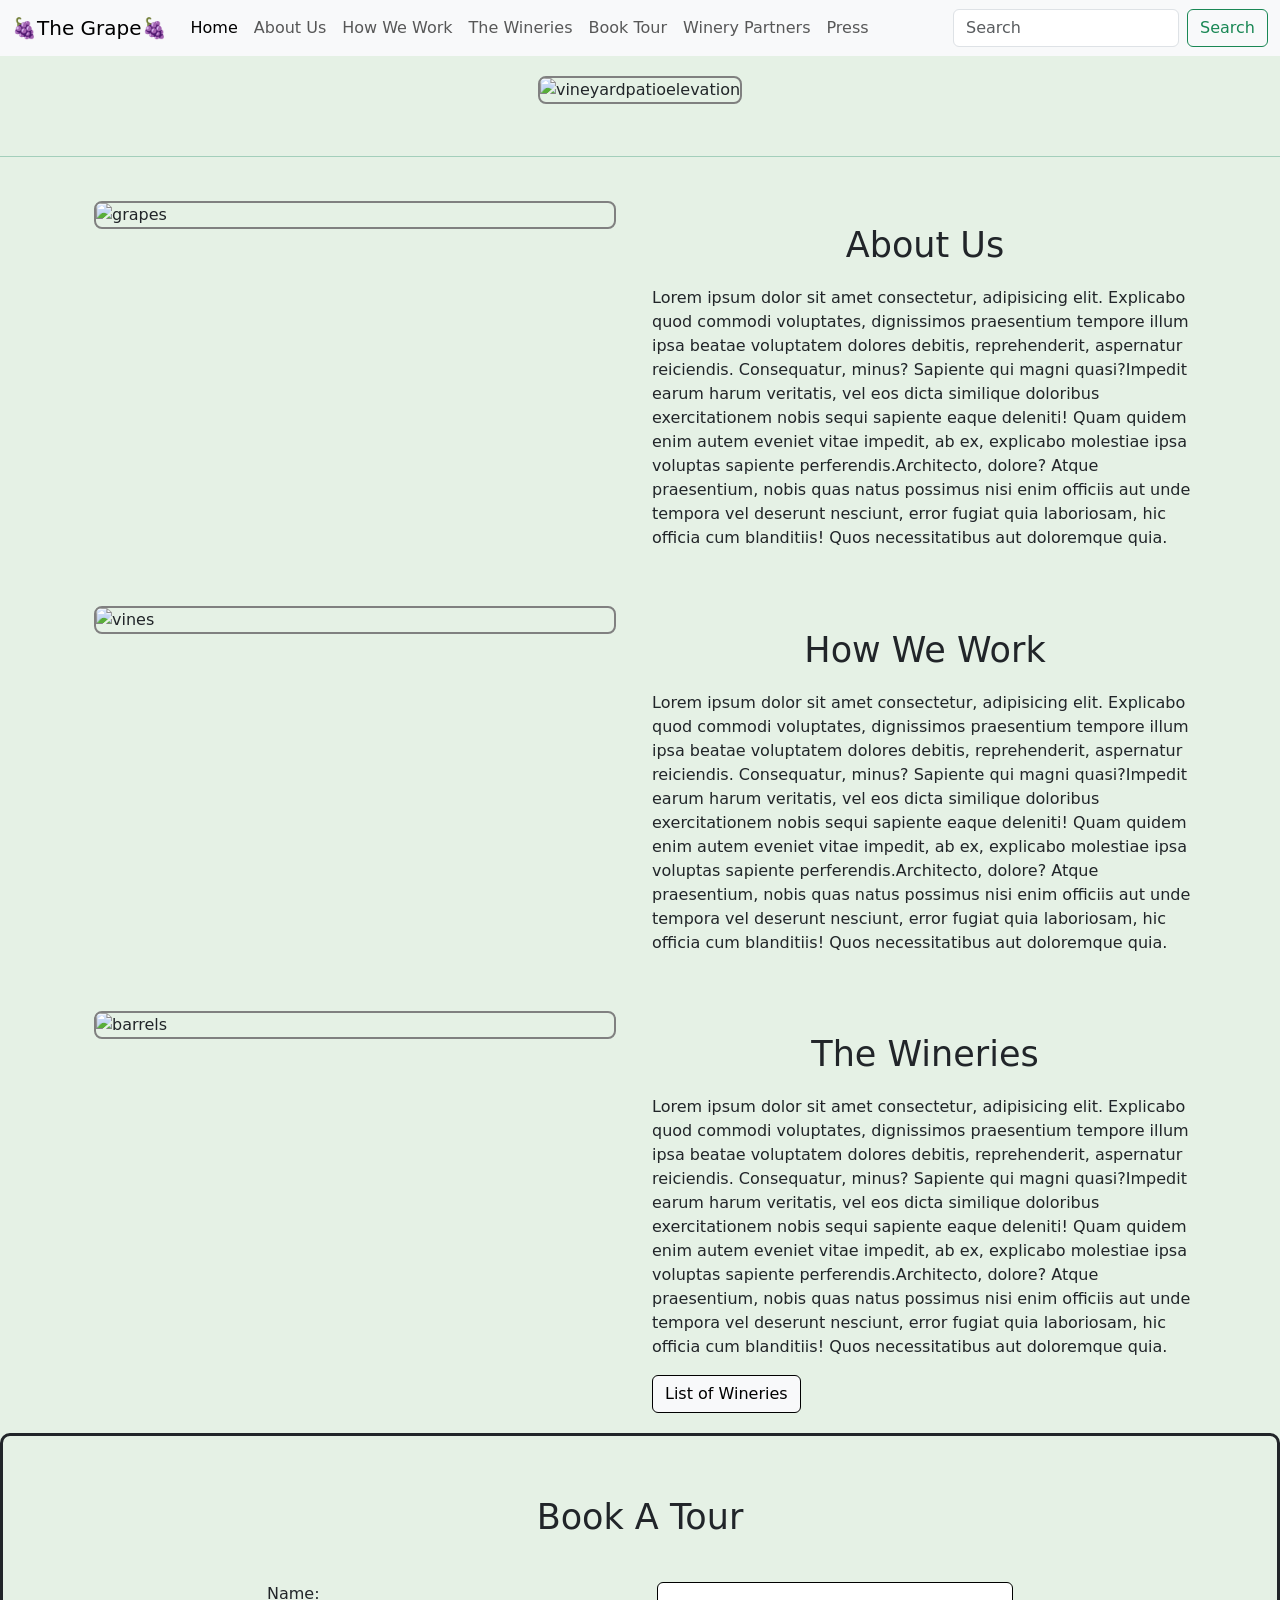
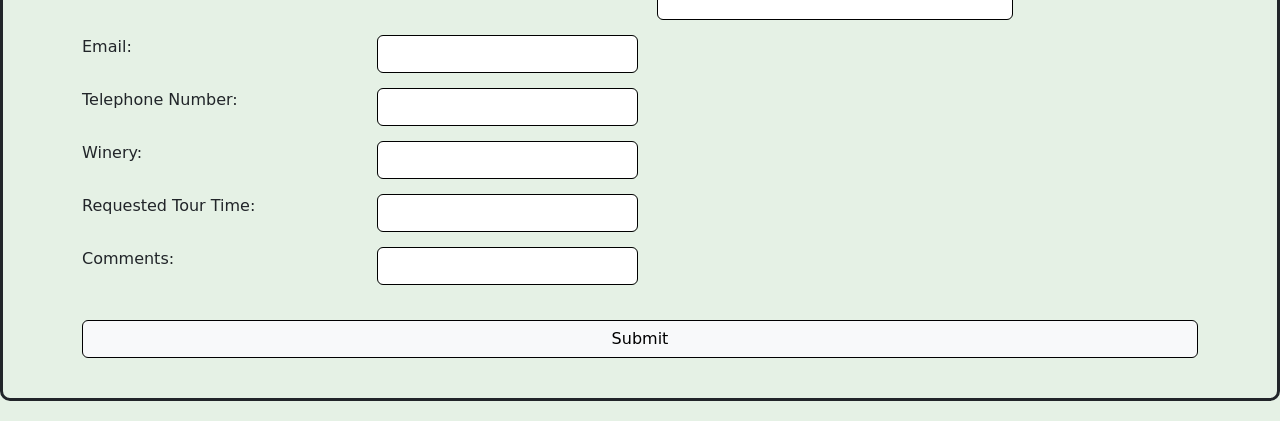
==== index.html @ 829598bb "adjust form" ====
<!DOCTYPE html>
<html lang="en">

<head>
  <meta charset="UTF-8">
  <meta name="viewport" content="width=device-width, initial-scale=1.0">
  <title>Document</title>

  <link href="https://cdn.jsdelivr.net/npm/bootstrap@5.3.2/dist/css/bootstrap.min.css" rel="stylesheet"
    integrity="sha384-T3c6CoIi6uLrA9TneNEoa7RxnatzjcDSCmG1MXxSR1GAsXEV/Dwwykc2MPK8M2HN" crossorigin="anonymous">


  <script src="https://cdn.jsdelivr.net/npm/bootstrap@5.3.2/dist/js/bootstrap.bundle.min.js"
    integrity="sha384-C6RzsynM9kWDrMNeT87bh95OGNyZPhcTNXj1NW7RuBCsyN/o0jlpcV8Qyq46cDfL"
    crossorigin="anonymous"></script>

   
 <style>
 </style>

<link rel="stylesheet" href="css/style.css">

</head>

<body>


 
  <nav class="navbar navbar-expand-lg bg-body-tertiary">
    <div class="container-fluid">
      <a class="navbar-brand" href="#">🍇The Grape🍇</a>
      <button class="navbar-toggler" type="button" data-bs-toggle="collapse" data-bs-target="#navbarSupportedContent"
        aria-controls="navbarSupportedContent" aria-expanded="false" aria-label="Toggle navigation">
        <span class="navbar-toggler-icon"></span>
      </button>
      <div class="collapse navbar-collapse" id="navbarSupportedContent">
        <ul class="navbar-nav me-auto mb-2 mb-lg-0">
          <li class="nav-item">
            <a class="nav-link active" aria-current="page" href="#">Home</a>
          </li>
          
          
          <li class="nav-item">
            <a class="nav-link" href="#aboutus">About Us</a>
          </li>
          <li class="nav-item">
            <a class="nav-link" href="#howwework">How We Work</a>
          </li>
          <li class="nav-item">
            <a class="nav-link" href="#thewineries">The Wineries</a>
          </li>
          <li class="nav-item">
            <a class="nav-link" href="#booktour">Book Tour</a>
          </li>
          <li class="nav-item">
            <a class="nav-link" href="/WineryPartners.html">Winery Partners</a>
            </li>
            <li class="nav-item">
              <a class="nav-link" href="/Press.html">Press</a>
              </li>    
            

        </ul>
        <form class="d-flex" role="search">
          <input class="form-control me-2" type="search" placeholder="Search" aria-label="Search">
          <button class="btn btn-outline-success" type="submit">Search</button>
        </form>
      </div>
    </div>
  </nav>

  <div class="container text-center">
    <div class="row">
      <div class="col-md-6 offset-md-3">
        <img src="https://cdn.pixabay.com/photo/2018/03/06/23/09/landscape-3204867_640.jpg"
        class="img-fluid" alt="vineyardpatioelevation">
      </div>
    </div>
  </div>

  <br>
  <div class="h4 pb-2 mb-4 text-success border-bottom border-success-subtle"></div>


  <div class="aboutus" id="aboutus"></div>
  <div class="container text-align left">
    <div class="row align-items-start">
      <div class="col-md">
          <div class="container">
          <img src="https://images.pexels.com/photos/45209/purple-grapes-vineyard-napa-valley-napa-vineyard-45209.jpeg?auto=compress&cs=tinysrgb&w=600"
              class="img-fluid" alt="grapes">
        </div>
      </div>
      <div class="col-md" style="margin-top: 2%">
         <h1>About Us</h1>
        <p><span>Lorem ipsum dolor sit amet consectetur, adipisicing elit. Explicabo quod commodi voluptates,
            dignissimos praesentium tempore illum ipsa beatae voluptatem dolores debitis, reprehenderit, aspernatur
            reiciendis. Consequatur, minus? Sapiente qui magni quasi?</span><span>Impedit earum harum veritatis, vel eos
            dicta similique doloribus exercitationem nobis sequi sapiente eaque deleniti! Quam quidem enim autem eveniet
            vitae impedit, ab ex, explicabo molestiae ipsa voluptas sapiente perferendis.</span><span>Architecto,
            dolore? Atque praesentium, nobis quas natus possimus nisi enim officiis aut unde tempora vel deserunt
            nesciunt, error fugiat quia laboriosam, hic officia cum blanditiis! Quos necessitatibus aut doloremque
            quia.</span></p>

      </div>
    </div>
  </div>

<div class="howwework" id="howwework"></div>
  <div class="container text-align left">
    <div class="row align-items-start">
      <div class="col-md">
        <div class="container">
          <img src="https://images.pexels.com/photos/953166/pexels-photo-953166.jpeg?auto=compress&cs=tinysrgb&w=600"
              class="img-fluid" alt="vines">
        </div>
      </div>
      <div class="col-md" style="margin-top: 2%">
               <h1>How We Work</h1>
        
        <p><span>Lorem ipsum dolor sit amet consectetur, adipisicing elit. Explicabo quod commodi voluptates,
            dignissimos praesentium tempore illum ipsa beatae voluptatem dolores debitis, reprehenderit, aspernatur
            reiciendis. Consequatur, minus? Sapiente qui magni quasi?</span><span>Impedit earum harum veritatis, vel eos
            dicta similique doloribus exercitationem nobis sequi sapiente eaque deleniti! Quam quidem enim autem eveniet
            vitae impedit, ab ex, explicabo molestiae ipsa voluptas sapiente perferendis.</span><span>Architecto,
            dolore? Atque praesentium, nobis quas natus possimus nisi enim officiis aut unde tempora vel deserunt
            nesciunt, error fugiat quia laboriosam, hic officia cum blanditiis! Quos necessitatibus aut doloremque
            quia.</span></p>

    </div>
  </div>
</div>





<div class="thewineries" id="thewineries"></div>
  <div class="container text-align left">
    <div class="row align-items-start">
      <div class="col-md">
        <div class="container">
          <img src="https://images.pexels.com/photos/434311/pexels-photo-434311.jpeg?auto=compress&cs=tinysrgb&w=600"
              class="img-fluid" alt="barrels">
  </div>
</div>

<div class="col-md" style="margin-top: 2%">
        <h1>The Wineries</h1>
        
        <p><span>Lorem ipsum dolor sit amet consectetur, adipisicing elit. Explicabo quod commodi voluptates,
            dignissimos praesentium tempore illum ipsa beatae voluptatem dolores debitis, reprehenderit, aspernatur
            reiciendis. Consequatur, minus? Sapiente qui magni quasi?</span><span>Impedit earum harum veritatis, vel eos
            dicta similique doloribus exercitationem nobis sequi sapiente eaque deleniti! Quam quidem enim autem eveniet
            vitae impedit, ab ex, explicabo molestiae ipsa voluptas sapiente perferendis.</span><span>Architecto,
            dolore? Atque praesentium, nobis quas natus possimus nisi enim officiis aut unde tempora vel deserunt
            nesciunt, error fugiat quia laboriosam, hic officia cum blanditiis! Quos necessitatibus aut doloremque
            quia.</span></p>


<a href="WineryPartners.html" class="btn btn-light" style="border: 1px solid black;">List of Wineries</a>


</div>
</div>
</div>


 
<div class="container-form1">
  <div class="col-md-6-center">
  <div class="booktour" id="booktour"></div>
  <div class="container" style="margin-bottom:20px; margin-top:20px;">
    <form action="https://formspree.io/f/mdorpnvn" method="post">
   
      <h1>Book A Tour</h1>
<br>
      <div class="row justify-content-center">
      <label for="name" class="col-sm-4 col-sm-label">Name:</label>
      <div class="col-sm-4">
      <input type="text" name="name" id="name" class="form-control" style="border: 1px solid black; margin-bottom: 15px;">
    </div>
    </div>


      <div class="row">
      <label for="email" class="col-sm-3 col-sm-label">Email:</label>
      <div class="col-sm-3">
      <input type="text" name="email" id="email" class="form-control" style="border: 1px solid black; margin-bottom: 15px;">
      </div>
      </div>

      <div class="row">
      <label for="TelephoneNumber" class="col-sm-3 col-sm-label">Telephone Number:</label>
      <div class="col-sm-3">
      <input type="text" name="TelephoneNumber" id="TelephoneNumber" class="form-control" style="border: 1px solid black; margin-bottom: 15px;">
    </div>
      </div>

      <div class="row">
      <label for="Winery" class="col-sm-3 col-sm-label">Winery:</label>
      <div class="col-sm-3">
      <input type="text" name="Winery" id="Winery" class="form-control" style="border: 1px solid black; margin-bottom: 15px;">
      </div>
    </div>

      <div class="row">
      <label for="RequestedTourTime" class="col-sm-3 col-sm-label">Requested Tour Time:</label>
      <div class="col-sm-3">
      <input type="text" name="RequestedTourTime" id="RequestedTourTime" class="form-control" style="border: 1px solid black; margin-bottom: 15px;">
      </div>
      </div>


      <div class="row">
      <label for="Comments" class="col-sm-3 col-sm-label">Comments:</label>
      <div class="col-sm-3">
      <input type="text" name="Comments" id="Comments" class="form-control" style="border: 1px solid black; margin-bottom: 15px;">
      </div>
      </div>

    </form>
    
    <button type="submit" class="btn btn-md btn-light" style="margin-top: 20px; border: 1px solid black;">Submit</button>

    </div>
  </div>
  </div>


</body>
</html>
---- css/style.css ----
.container {
    display: flex;
    flex-direction: column;
    align-items: left;
    margin-bottom: 20px;
    margin-top: 20px;
    flex: align-center;
  }

body {
        background-color: rgb(229, 241, 229);
      }

 
img {
        border-radius: 8px;
        border: 2px solid gray;
      }


.carousel-inner {
    margin-top: 50px;
  }


  .col-sm-3,
  .col-sm-label {
    /* display: inline-block;
    float: none; */
    flex-basis: auto;
    margin-right: 10px;
    text-align: left;
  }
  

  h1 {
    font-size: 35px;
    text-align: center;
    margin-bottom: 20px;
    margin-top: 20px;
  }

.container-form1 {
  margin-top: 20px;
  margin-bottom: 20px;
  display: flex;
  flex-direction: column;
  align-items: left;
  border: 1px;
  border-radius: 10px;
  padding: 20px;
  border-color: black;
  border: solid;
}
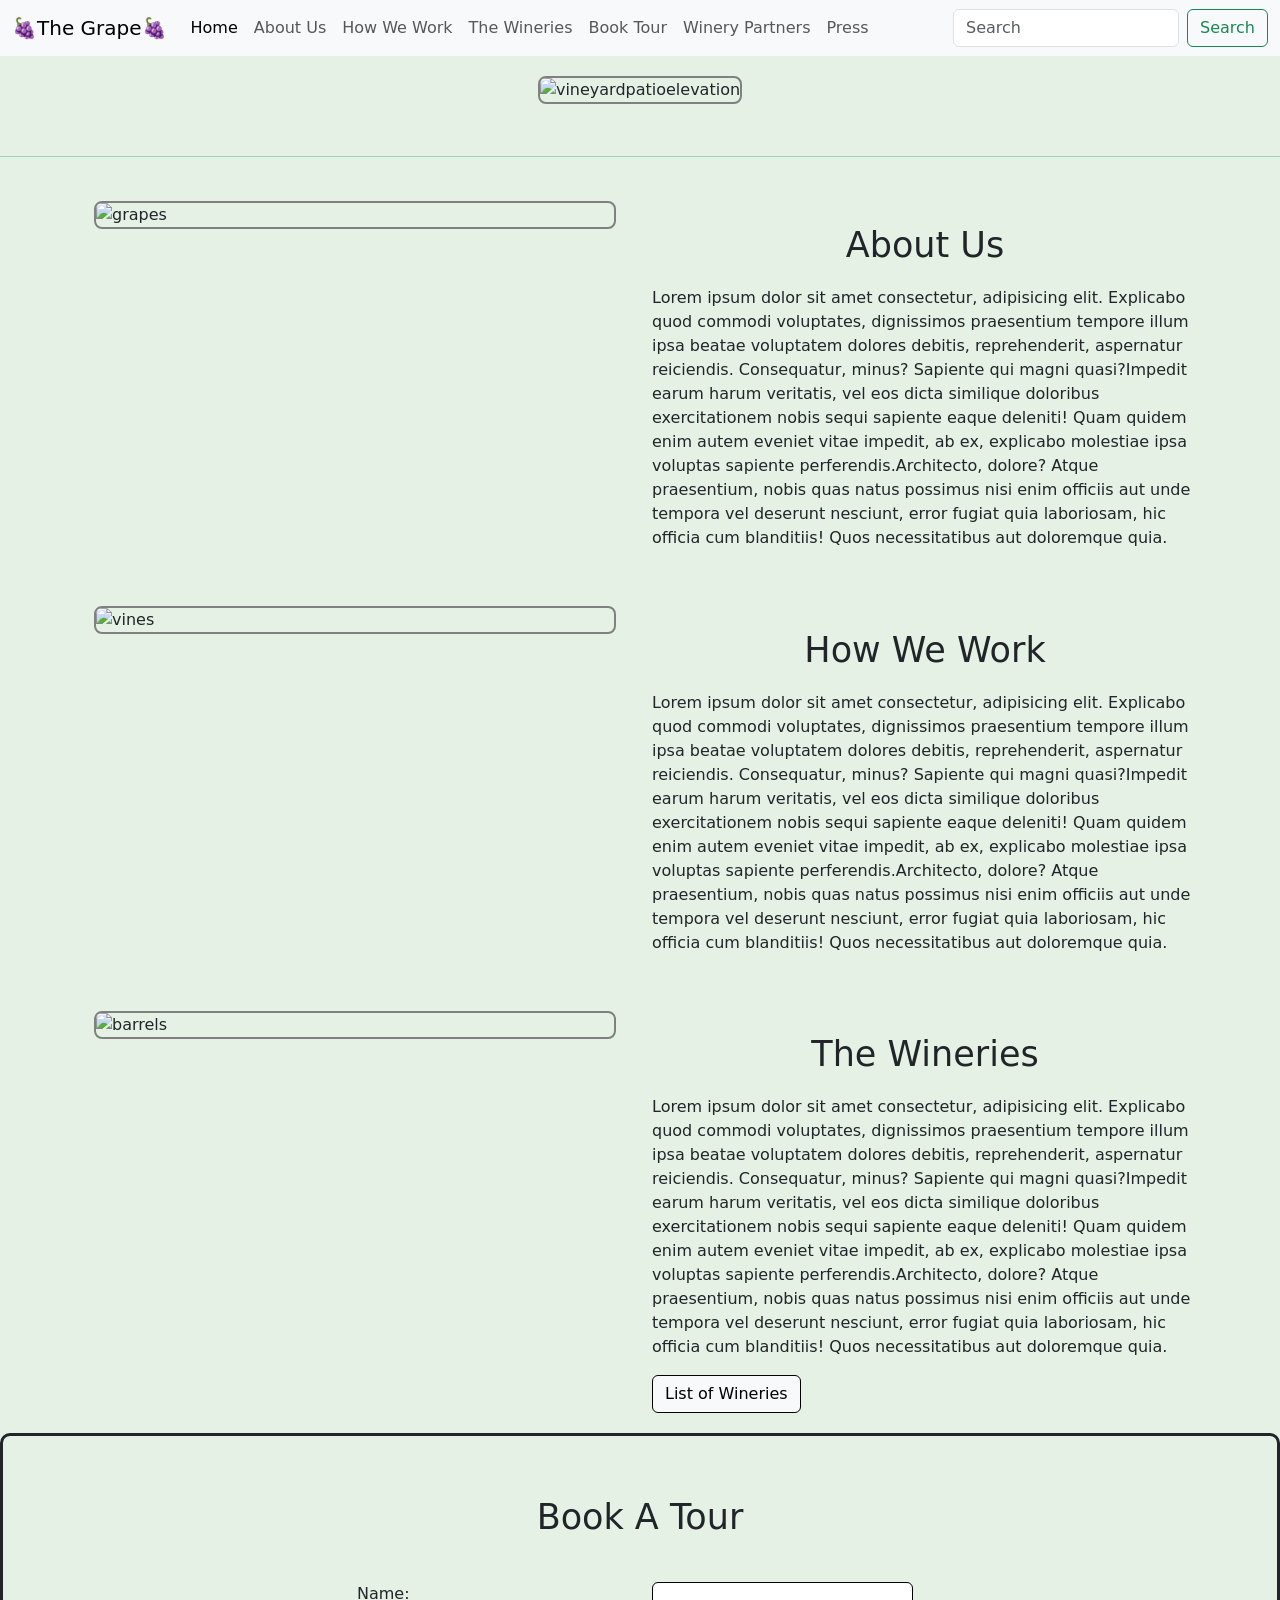
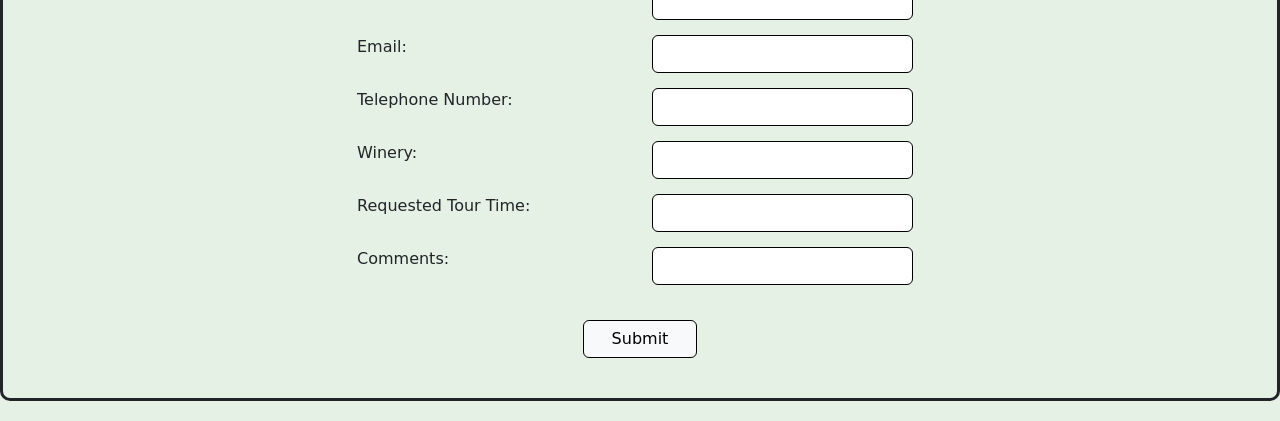
==== commit 1b0be4b0: "css fixes to form and submit button" ====
--- a/index.html
+++ b/index.html
@@ -176,35 +176,35 @@
       <h1>Book A Tour</h1>
 <br>
       <div class="row justify-content-center">
-      <label for="name" class="col-sm-4 col-sm-label">Name:</label>
-      <div class="col-sm-4">
+      <label for="name" class="col-sm-3 col-sm-label">Name:</label>
+      <div class="col-sm-3">
       <input type="text" name="name" id="name" class="form-control" style="border: 1px solid black; margin-bottom: 15px;">
     </div>
     </div>
 
 
-      <div class="row">
+      <div class="row justify-content-center">
       <label for="email" class="col-sm-3 col-sm-label">Email:</label>
       <div class="col-sm-3">
       <input type="text" name="email" id="email" class="form-control" style="border: 1px solid black; margin-bottom: 15px;">
       </div>
       </div>
 
-      <div class="row">
+      <div class="row justify-content-center">
       <label for="TelephoneNumber" class="col-sm-3 col-sm-label">Telephone Number:</label>
       <div class="col-sm-3">
       <input type="text" name="TelephoneNumber" id="TelephoneNumber" class="form-control" style="border: 1px solid black; margin-bottom: 15px;">
     </div>
       </div>
 
-      <div class="row">
+      <div class="row justify-content-center">
       <label for="Winery" class="col-sm-3 col-sm-label">Winery:</label>
       <div class="col-sm-3">
       <input type="text" name="Winery" id="Winery" class="form-control" style="border: 1px solid black; margin-bottom: 15px;">
       </div>
     </div>
 
-      <div class="row">
+      <div class="row justify-content-center">
       <label for="RequestedTourTime" class="col-sm-3 col-sm-label">Requested Tour Time:</label>
       <div class="col-sm-3">
       <input type="text" name="RequestedTourTime" id="RequestedTourTime" class="form-control" style="border: 1px solid black; margin-bottom: 15px;">
@@ -212,7 +212,7 @@
       </div>
 
 
-      <div class="row">
+      <div class="row justify-content-center">
       <label for="Comments" class="col-sm-3 col-sm-label">Comments:</label>
       <div class="col-sm-3">
       <input type="text" name="Comments" id="Comments" class="form-control" style="border: 1px solid black; margin-bottom: 15px;">
@@ -221,7 +221,9 @@
 
     </form>
     
-    <button type="submit" class="btn btn-md btn-light" style="margin-top: 20px; border: 1px solid black;">Submit</button>
+    <div class="row justify-content-center">
+    <button type="submit" class="btn btn-md btn-light" style="margin-top: 20px; border: 1px solid black; width: 10%;">Submit</button>
+    </div>
 
     </div>
   </div>
--- a/css/style.css
+++ b/css/style.css
@@ -25,8 +25,6 @@
 
   .col-sm-3,
   .col-sm-label {
-    /* display: inline-block;
-    float: none; */
     flex-basis: auto;
     margin-right: 10px;
     text-align: left;
@@ -51,6 +49,6 @@
   padding: 20px;
   border-color: black;
   border: solid;
+
 }
 
-  
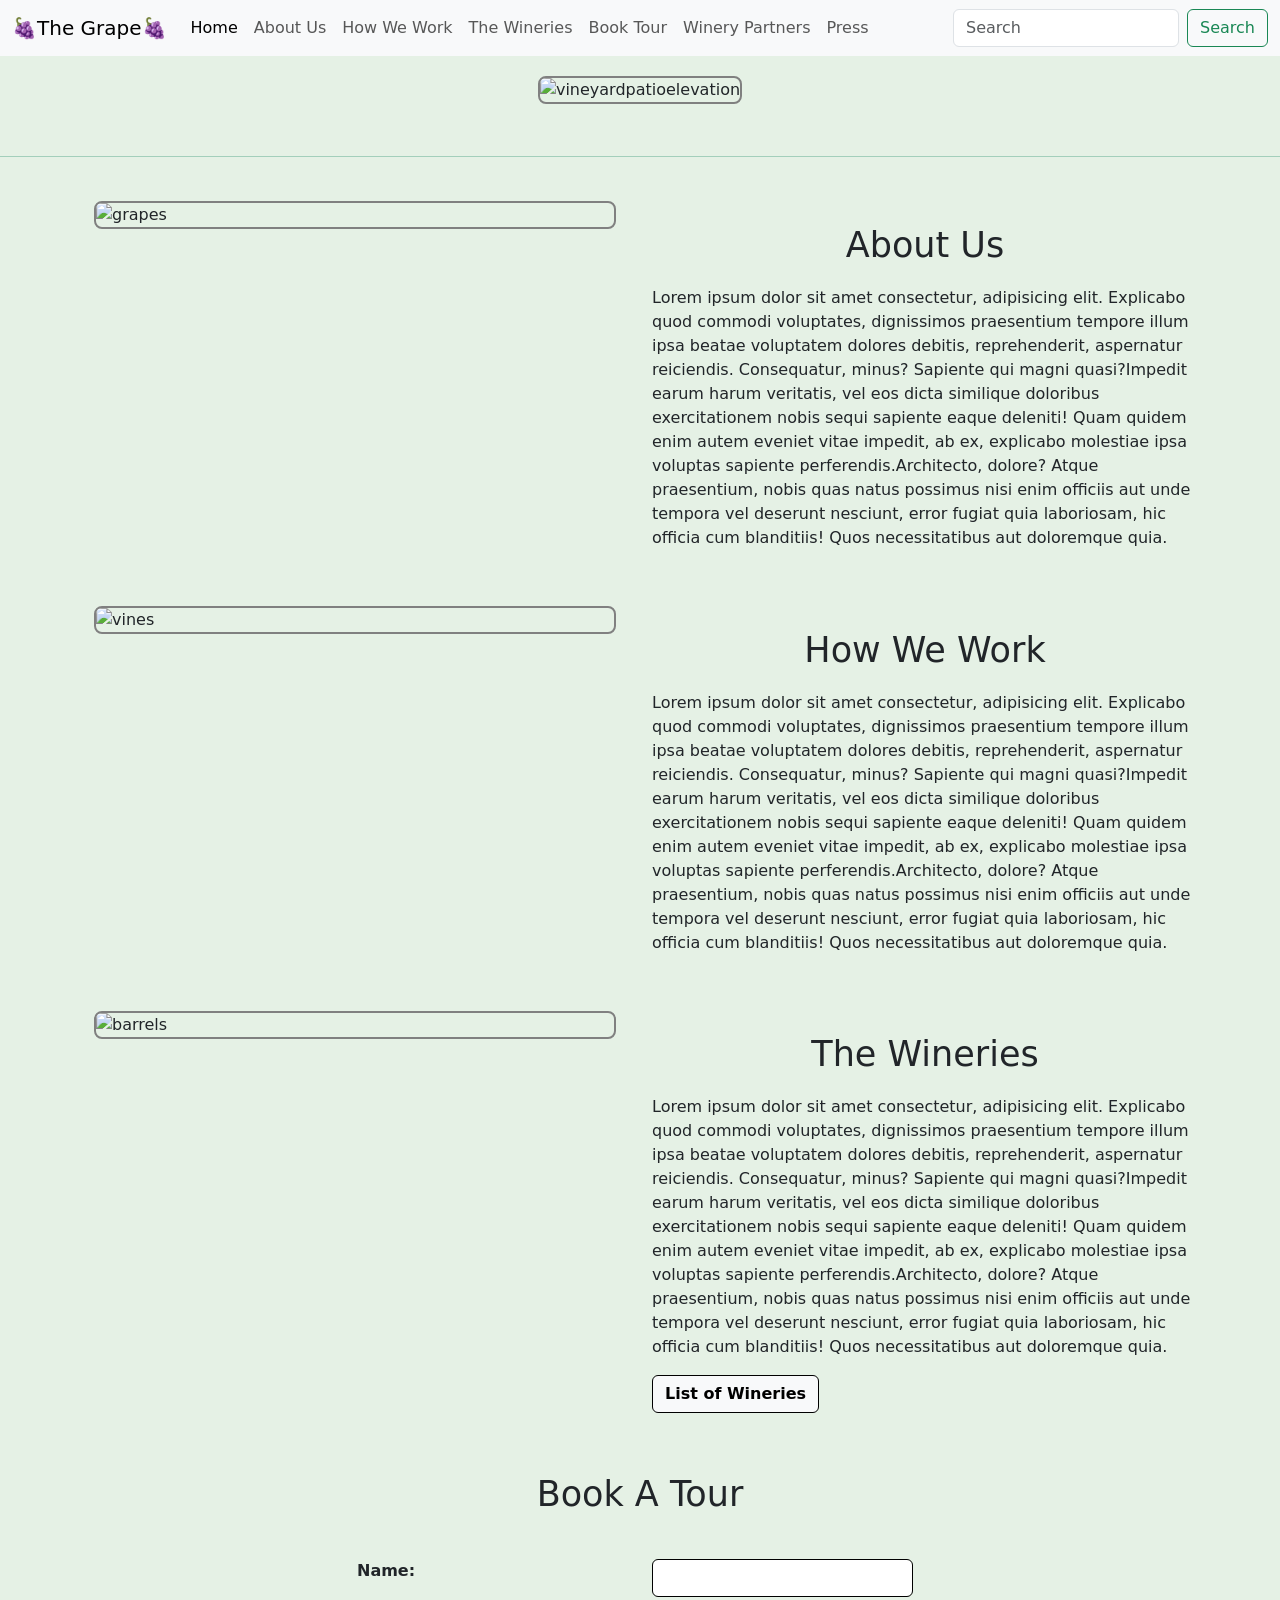
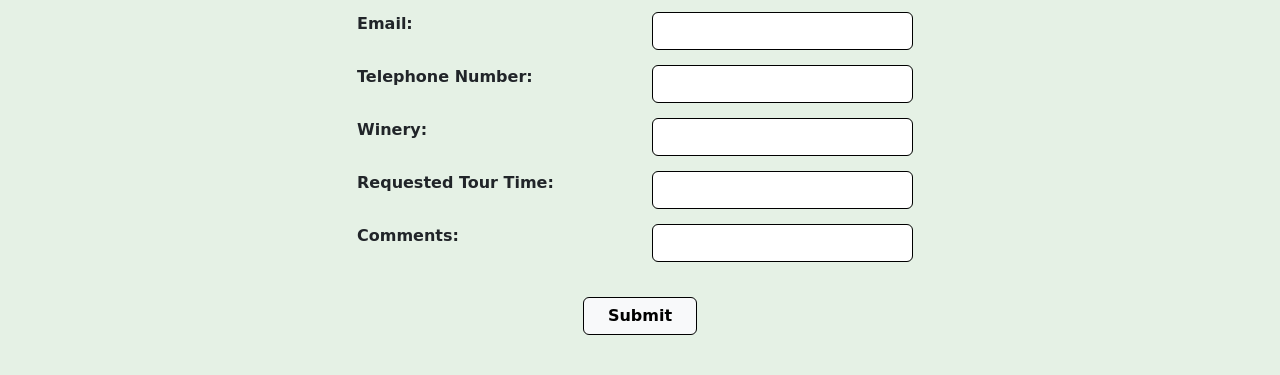
==== commit 35d953de: "format code" ====
--- a/index.html
+++ b/index.html
@@ -4,7 +4,7 @@
 <head>
   <meta charset="UTF-8">
   <meta name="viewport" content="width=device-width, initial-scale=1.0">
-  <title>Document</title>
+  <title>The Grape</title>
 
   <link href="https://cdn.jsdelivr.net/npm/bootstrap@5.3.2/dist/css/bootstrap.min.css" rel="stylesheet"
     integrity="sha384-T3c6CoIi6uLrA9TneNEoa7RxnatzjcDSCmG1MXxSR1GAsXEV/Dwwykc2MPK8M2HN" crossorigin="anonymous">
@@ -14,18 +14,18 @@
     integrity="sha384-C6RzsynM9kWDrMNeT87bh95OGNyZPhcTNXj1NW7RuBCsyN/o0jlpcV8Qyq46cDfL"
     crossorigin="anonymous"></script>
 
-   
- <style>
- </style>
-
-<link rel="stylesheet" href="css/style.css">
+
+  <style>
+  </style>
+
+  <link rel="stylesheet" href="css/style.css">
 
 </head>
 
 <body>
 
 
- 
+
   <nav class="navbar navbar-expand-lg bg-body-tertiary">
     <div class="container-fluid">
       <a class="navbar-brand" href="#">🍇The Grape🍇</a>
@@ -38,8 +38,8 @@
           <li class="nav-item">
             <a class="nav-link active" aria-current="page" href="#">Home</a>
           </li>
-          
-          
+
+
           <li class="nav-item">
             <a class="nav-link" href="#aboutus">About Us</a>
           </li>
@@ -54,11 +54,11 @@
           </li>
           <li class="nav-item">
             <a class="nav-link" href="/WineryPartners.html">Winery Partners</a>
-            </li>
-            <li class="nav-item">
-              <a class="nav-link" href="/Press.html">Press</a>
-              </li>    
-            
+          </li>
+          <li class="nav-item">
+            <a class="nav-link" href="/Press.html">Press</a>
+          </li>
+
 
         </ul>
         <form class="d-flex" role="search">
@@ -72,8 +72,8 @@
   <div class="container text-center">
     <div class="row">
       <div class="col-md-6 offset-md-3">
-        <img src="https://cdn.pixabay.com/photo/2018/03/06/23/09/landscape-3204867_640.jpg"
-        class="img-fluid" alt="vineyardpatioelevation">
+        <img src="https://cdn.pixabay.com/photo/2018/03/06/23/09/landscape-3204867_640.jpg" class="img-fluid"
+          alt="vineyardpatioelevation">
       </div>
     </div>
   </div>
@@ -86,13 +86,14 @@
   <div class="container text-align left">
     <div class="row align-items-start">
       <div class="col-md">
-          <div class="container">
-          <img src="https://images.pexels.com/photos/45209/purple-grapes-vineyard-napa-valley-napa-vineyard-45209.jpeg?auto=compress&cs=tinysrgb&w=600"
-              class="img-fluid" alt="grapes">
+        <div class="container">
+          <img
+            src="https://images.pexels.com/photos/45209/purple-grapes-vineyard-napa-valley-napa-vineyard-45209.jpeg?auto=compress&cs=tinysrgb&w=600"
+            class="img-fluid" alt="grapes">
         </div>
       </div>
       <div class="col-md" style="margin-top: 2%">
-         <h1>About Us</h1>
+        <h1>About Us</h1>
         <p><span>Lorem ipsum dolor sit amet consectetur, adipisicing elit. Explicabo quod commodi voluptates,
             dignissimos praesentium tempore illum ipsa beatae voluptatem dolores debitis, reprehenderit, aspernatur
             reiciendis. Consequatur, minus? Sapiente qui magni quasi?</span><span>Impedit earum harum veritatis, vel eos
@@ -106,18 +107,18 @@
     </div>
   </div>
 
-<div class="howwework" id="howwework"></div>
+  <div class="howwework" id="howwework"></div>
   <div class="container text-align left">
     <div class="row align-items-start">
       <div class="col-md">
         <div class="container">
           <img src="https://images.pexels.com/photos/953166/pexels-photo-953166.jpeg?auto=compress&cs=tinysrgb&w=600"
-              class="img-fluid" alt="vines">
+            class="img-fluid" alt="vines">
         </div>
       </div>
       <div class="col-md" style="margin-top: 2%">
-               <h1>How We Work</h1>
-        
+        <h1>How We Work</h1>
+
         <p><span>Lorem ipsum dolor sit amet consectetur, adipisicing elit. Explicabo quod commodi voluptates,
             dignissimos praesentium tempore illum ipsa beatae voluptatem dolores debitis, reprehenderit, aspernatur
             reiciendis. Consequatur, minus? Sapiente qui magni quasi?</span><span>Impedit earum harum veritatis, vel eos
@@ -127,27 +128,27 @@
             nesciunt, error fugiat quia laboriosam, hic officia cum blanditiis! Quos necessitatibus aut doloremque
             quia.</span></p>
 
-    </div>
-  </div>
-</div>
-
-
-
-
-
-<div class="thewineries" id="thewineries"></div>
+      </div>
+    </div>
+  </div>
+
+
+
+
+
+  <div class="thewineries" id="thewineries"></div>
   <div class="container text-align left">
     <div class="row align-items-start">
       <div class="col-md">
         <div class="container">
           <img src="https://images.pexels.com/photos/434311/pexels-photo-434311.jpeg?auto=compress&cs=tinysrgb&w=600"
-              class="img-fluid" alt="barrels">
-  </div>
-</div>
-
-<div class="col-md" style="margin-top: 2%">
+            class="img-fluid" alt="barrels">
+        </div>
+      </div>
+
+      <div class="col-md" style="margin-top: 2%">
         <h1>The Wineries</h1>
-        
+
         <p><span>Lorem ipsum dolor sit amet consectetur, adipisicing elit. Explicabo quod commodi voluptates,
             dignissimos praesentium tempore illum ipsa beatae voluptatem dolores debitis, reprehenderit, aspernatur
             reiciendis. Consequatur, minus? Sapiente qui magni quasi?</span><span>Impedit earum harum veritatis, vel eos
@@ -158,78 +159,86 @@
             quia.</span></p>
 
 
-<a href="WineryPartners.html" class="btn btn-light" style="border: 1px solid black;">List of Wineries</a>
-
-
-</div>
-</div>
-</div>
-
-
- 
-<div class="container-form1">
-  <div class="col-md-6-center">
-  <div class="booktour" id="booktour"></div>
-  <div class="container" style="margin-bottom:20px; margin-top:20px;">
-    <form action="https://formspree.io/f/mdorpnvn" method="post">
-   
-      <h1>Book A Tour</h1>
-<br>
-      <div class="row justify-content-center">
-      <label for="name" class="col-sm-3 col-sm-label">Name:</label>
-      <div class="col-sm-3">
-      <input type="text" name="name" id="name" class="form-control" style="border: 1px solid black; margin-bottom: 15px;">
-    </div>
-    </div>
-
-
-      <div class="row justify-content-center">
-      <label for="email" class="col-sm-3 col-sm-label">Email:</label>
-      <div class="col-sm-3">
-      <input type="text" name="email" id="email" class="form-control" style="border: 1px solid black; margin-bottom: 15px;">
-      </div>
-      </div>
-
-      <div class="row justify-content-center">
-      <label for="TelephoneNumber" class="col-sm-3 col-sm-label">Telephone Number:</label>
-      <div class="col-sm-3">
-      <input type="text" name="TelephoneNumber" id="TelephoneNumber" class="form-control" style="border: 1px solid black; margin-bottom: 15px;">
-    </div>
-      </div>
-
-      <div class="row justify-content-center">
-      <label for="Winery" class="col-sm-3 col-sm-label">Winery:</label>
-      <div class="col-sm-3">
-      <input type="text" name="Winery" id="Winery" class="form-control" style="border: 1px solid black; margin-bottom: 15px;">
-      </div>
-    </div>
-
-      <div class="row justify-content-center">
-      <label for="RequestedTourTime" class="col-sm-3 col-sm-label">Requested Tour Time:</label>
-      <div class="col-sm-3">
-      <input type="text" name="RequestedTourTime" id="RequestedTourTime" class="form-control" style="border: 1px solid black; margin-bottom: 15px;">
-      </div>
-      </div>
-
-
-      <div class="row justify-content-center">
-      <label for="Comments" class="col-sm-3 col-sm-label">Comments:</label>
-      <div class="col-sm-3">
-      <input type="text" name="Comments" id="Comments" class="form-control" style="border: 1px solid black; margin-bottom: 15px;">
-      </div>
-      </div>
-
-    </form>
-    
-    <div class="row justify-content-center">
-    <button type="submit" class="btn btn-md btn-light" style="margin-top: 20px; border: 1px solid black; width: 10%;">Submit</button>
-    </div>
-
-    </div>
-  </div>
+        <a href="WineryPartners.html" class="btn btn-light" style="border: 1px solid black; font-weight: bold;">List of
+          Wineries</a>
+
+
+      </div>
+    </div>
+  </div>
+
+
+
+  <div class="container-form1">
+    <div class="col-md-6-center">
+      <div class="booktour" id="booktour"></div>
+      <div class="container" style="margin-bottom:20px; margin-top:20px;">
+        <form action="https://formspree.io/f/mdorpnvn" method="post">
+
+          <h1>Book A Tour</h1>
+          <br>
+          <div class="row justify-content-center">
+            <label for="name" class="col-sm-3 col-sm-label">Name:</label>
+            <div class="col-sm-3">
+              <input type="text" name="name" id="name" class="form-control"
+                style="border: 1px solid black; margin-bottom: 15px;">
+            </div>
+          </div>
+
+
+          <div class="row justify-content-center">
+            <label for="email" class="col-sm-3 col-sm-label">Email:</label>
+            <div class="col-sm-3">
+              <input type="text" name="email" id="email" class="form-control"
+                style="border: 1px solid black; margin-bottom: 15px;">
+            </div>
+          </div>
+
+          <div class="row justify-content-center">
+            <label for="TelephoneNumber" class="col-sm-3 col-sm-label">Telephone Number:</label>
+            <div class="col-sm-3">
+              <input type="text" name="TelephoneNumber" id="TelephoneNumber" class="form-control"
+                style="border: 1px solid black; margin-bottom: 15px;">
+            </div>
+          </div>
+
+          <div class="row justify-content-center">
+            <label for="Winery" class="col-sm-3 col-sm-label">Winery:</label>
+            <div class="col-sm-3">
+              <input type="text" name="Winery" id="Winery" class="form-control"
+                style="border: 1px solid black; margin-bottom: 15px;">
+            </div>
+          </div>
+
+          <div class="row justify-content-center">
+            <label for="RequestedTourTime" class="col-sm-3 col-sm-label">Requested Tour Time:</label>
+            <div class="col-sm-3">
+              <input type="text" name="RequestedTourTime" id="RequestedTourTime" class="form-control"
+                style="border: 1px solid black; margin-bottom: 15px;">
+            </div>
+          </div>
+
+
+          <div class="row justify-content-center">
+            <label for="Comments" class="col-sm-3 col-sm-label">Comments:</label>
+            <div class="col-sm-3">
+              <input type="text" name="Comments" id="Comments" class="form-control"
+                style="border: 1px solid black; margin-bottom: 15px;">
+            </div>
+          </div>
+
+        </form>
+
+        <div class="row justify-content-center">
+          <button type="submit" class="btn btn-md btn-light"
+            style="margin-top: 20px; border: 1px solid black; width: 10%; font-weight: bold;">Submit</button>
+        </div>
+
+      </div>
+    </div>
   </div>
 
 
 </body>
+
 </html>
-
--- a/css/style.css
+++ b/css/style.css
@@ -28,6 +28,7 @@
     flex-basis: auto;
     margin-right: 10px;
     text-align: left;
+    font-weight: bold;
   }
   
 
@@ -44,11 +45,6 @@
   display: flex;
   flex-direction: column;
   align-items: left;
-  border: 1px;
-  border-radius: 10px;
-  padding: 20px;
-  border-color: black;
-  border: solid;
 
 }
 
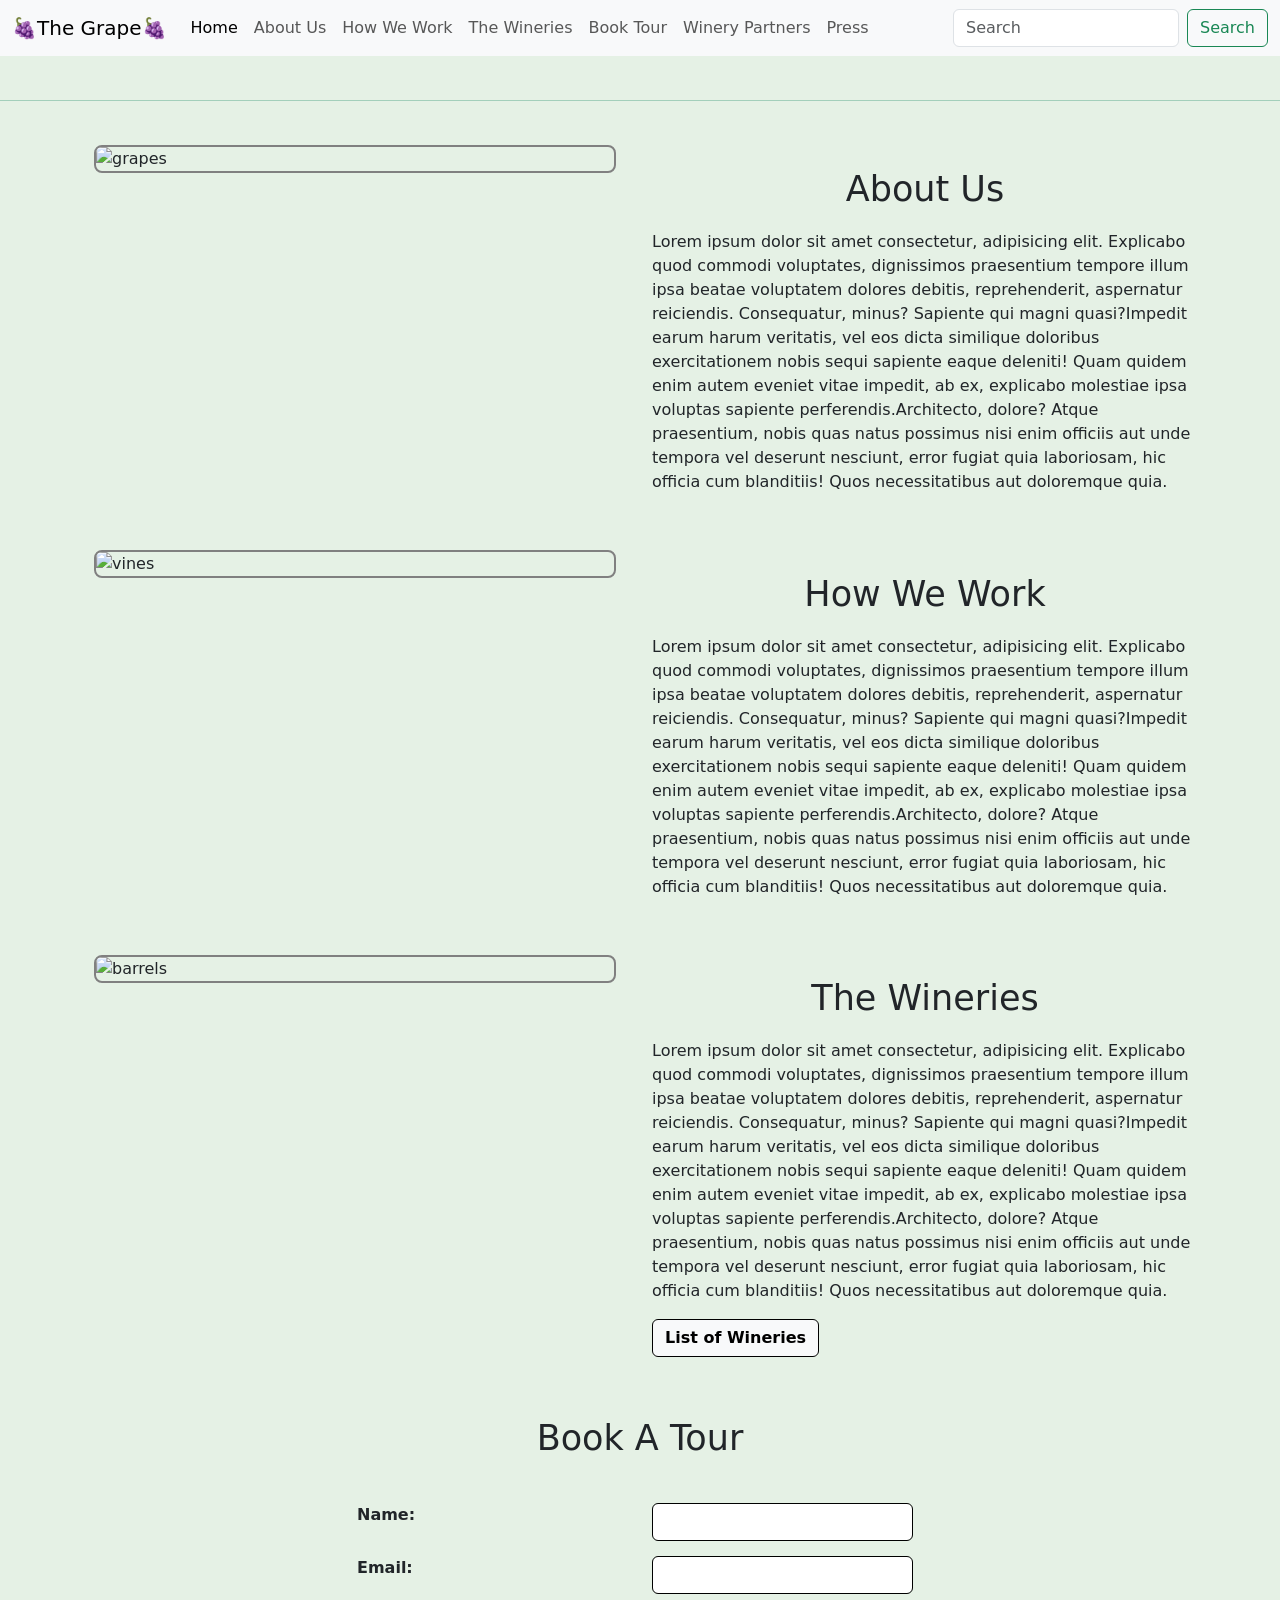
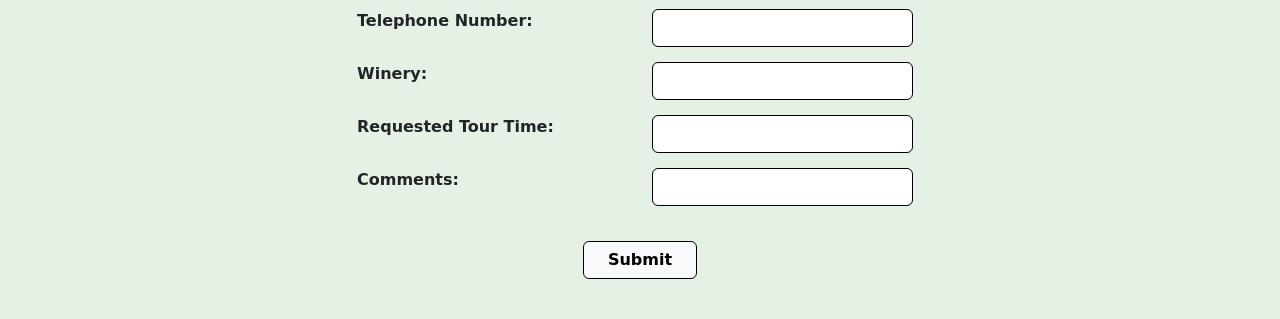
==== commit bada5181: "place navbar in a fixed position" ====
--- a/index.html
+++ b/index.html
@@ -26,7 +26,7 @@
 
 
 
-  <nav class="navbar navbar-expand-lg bg-body-tertiary">
+  <nav class="navbar navbar-expand-lg bg-body-tertiary" style="position: fixed; width: 100%; top: 0; z-index: 1000;">
     <div class="container-fluid">
       <a class="navbar-brand" href="#">🍇The Grape🍇</a>
       <button class="navbar-toggler" type="button" data-bs-toggle="collapse" data-bs-target="#navbarSupportedContent"
--- a/css/style.css
+++ b/css/style.css
@@ -48,3 +48,4 @@
 
 }
 
+
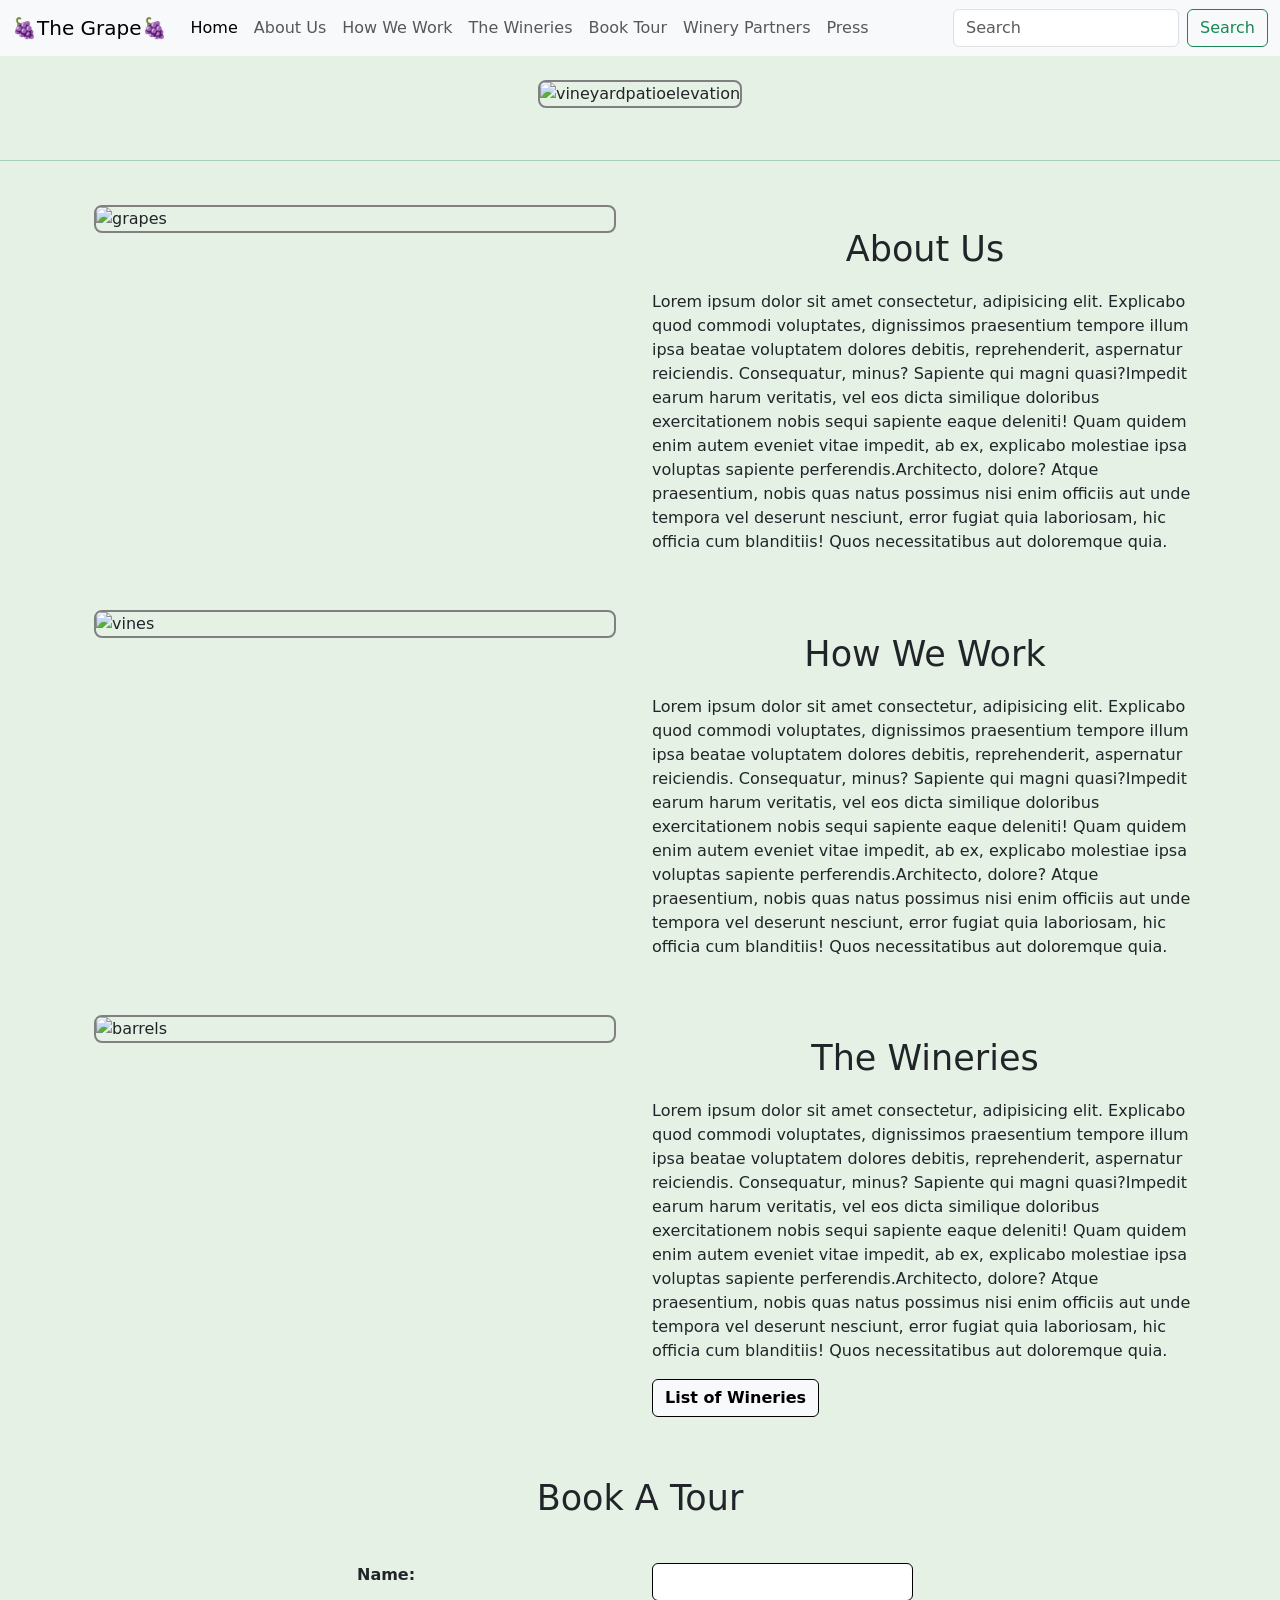
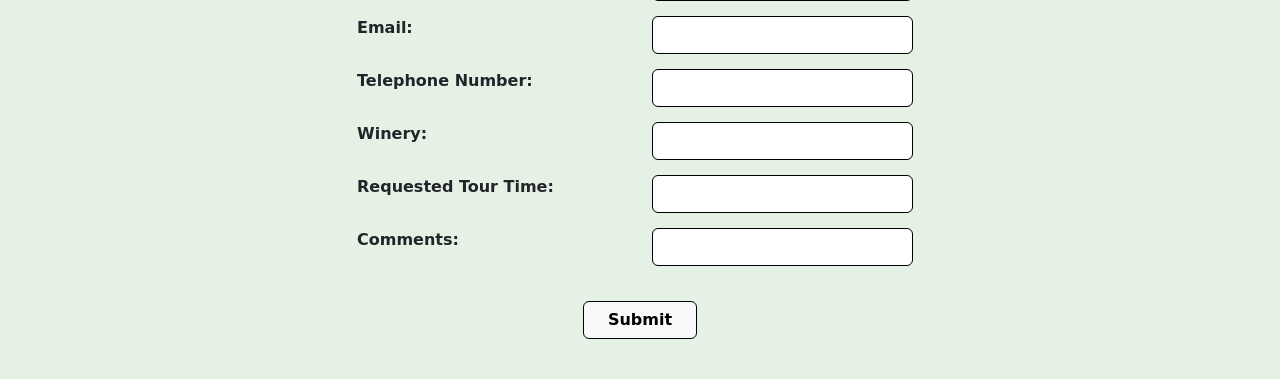
==== commit 617612c4: "Add padding below navbar" ====
--- a/index.html
+++ b/index.html
@@ -69,6 +69,7 @@
     </div>
   </nav>
 
+  <div style="padding-top: 60px;">
   <div class="container text-center">
     <div class="row">
       <div class="col-md-6 offset-md-3">
@@ -76,6 +77,7 @@
           alt="vineyardpatioelevation">
       </div>
     </div>
+  </div>
   </div>
 
   <br>
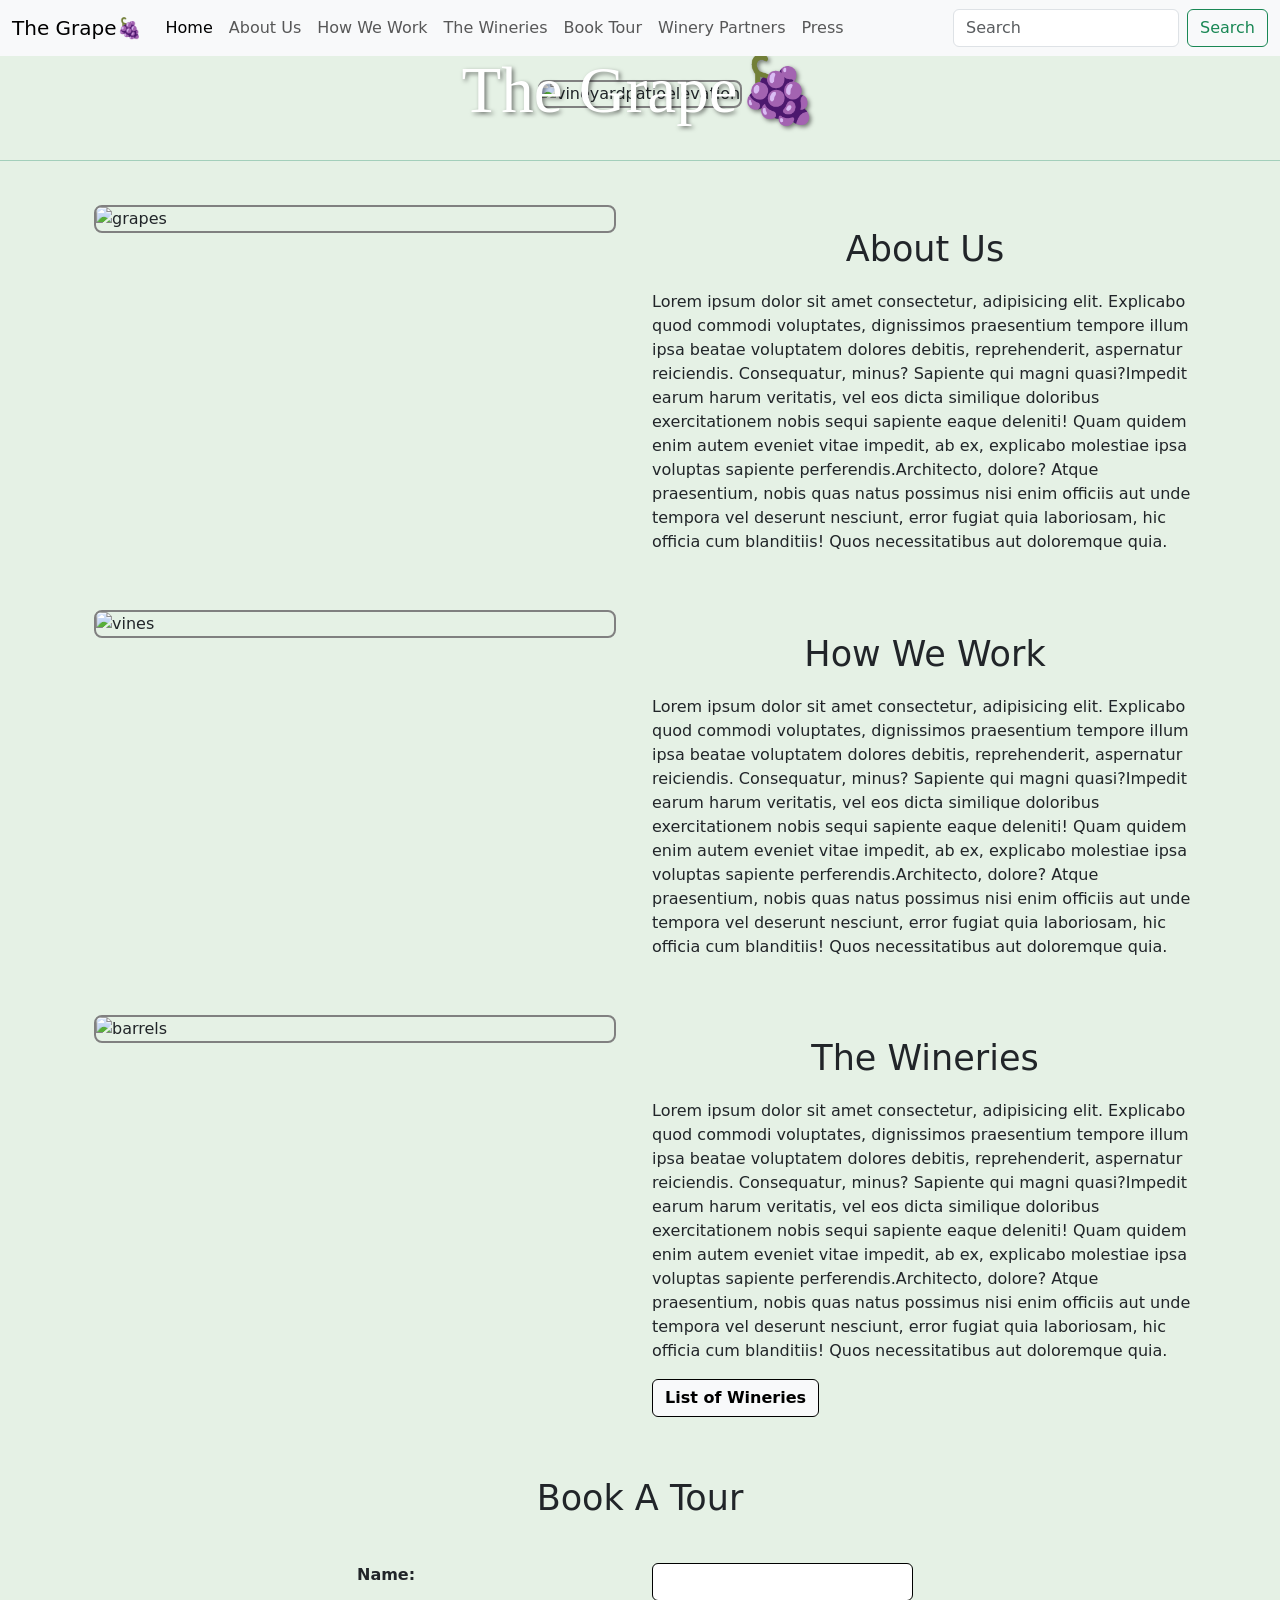
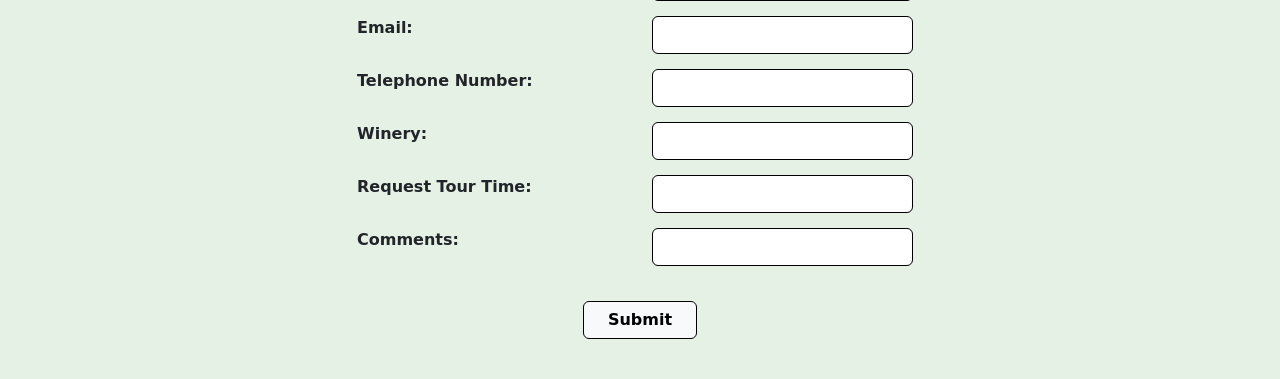
==== commit 141d569f: "fix code" ====
--- a/index.html
+++ b/index.html
@@ -28,7 +28,7 @@
 
   <nav class="navbar navbar-expand-lg bg-body-tertiary" style="position: fixed; width: 100%; top: 0; z-index: 1000;">
     <div class="container-fluid">
-      <a class="navbar-brand" href="#">🍇The Grape🍇</a>
+      <a class="navbar-brand" href="#">The Grape🍇</a>
       <button class="navbar-toggler" type="button" data-bs-toggle="collapse" data-bs-target="#navbarSupportedContent"
         aria-controls="navbarSupportedContent" aria-expanded="false" aria-label="Toggle navigation">
         <span class="navbar-toggler-icon"></span>
@@ -69,16 +69,19 @@
     </div>
   </nav>
 
+
   <div style="padding-top: 60px;">
-  <div class="container text-center">
-    <div class="row">
-      <div class="col-md-6 offset-md-3">
-        <img src="https://cdn.pixabay.com/photo/2018/03/06/23/09/landscape-3204867_640.jpg" class="img-fluid"
-          alt="vineyardpatioelevation">
-      </div>
-    </div>
-  </div>
-  </div>
+    <div class="container text-center position-relative">
+      <div class="row">
+        <div class="col-md-6 offset-md-3">
+          <img src="https://cdn.pixabay.com/photo/2018/03/06/23/09/landscape-3204867_640.jpg" class="img-fluid"
+            alt="vineyardpatioelevation">
+            <div class="overlay-text">The Grape🍇</div>
+        </div>
+      </div>
+    </div>
+    </div>
+
 
   <br>
   <div class="h4 pb-2 mb-4 text-success border-bottom border-success-subtle"></div>
@@ -213,7 +216,7 @@
           </div>
 
           <div class="row justify-content-center">
-            <label for="RequestedTourTime" class="col-sm-3 col-sm-label">Requested Tour Time:</label>
+            <label for="RequestedTourTime" class="col-sm-3 col-sm-label">Request Tour Time:</label>
             <div class="col-sm-3">
               <input type="text" name="RequestedTourTime" id="RequestedTourTime" class="form-control"
                 style="border: 1px solid black; margin-bottom: 15px;">
--- a/css/style.css
+++ b/css/style.css
@@ -32,7 +32,7 @@
   }
   
 
-  h1 {
+  h1, h6 {
     font-size: 35px;
     text-align: center;
     margin-bottom: 20px;
@@ -48,4 +48,19 @@
 
 }
 
+.overlay-text {
+  position: absolute;
+  top: 40%;
+  left: 50%;
+  transform: translate(-50%, -50%);
+  color: white;
+  font-size: 65px;
+  font-family: 'Brush Script MT', cursive; /* Example of a fancy script */
+  text-shadow: 2px 2px 4px rgba(0, 0, 0, 0.5); /* Optional: add a shadow for better readability */
+  z-index: 10;
+}
+.position-relative {
+  position: relative;
+}
 
+
